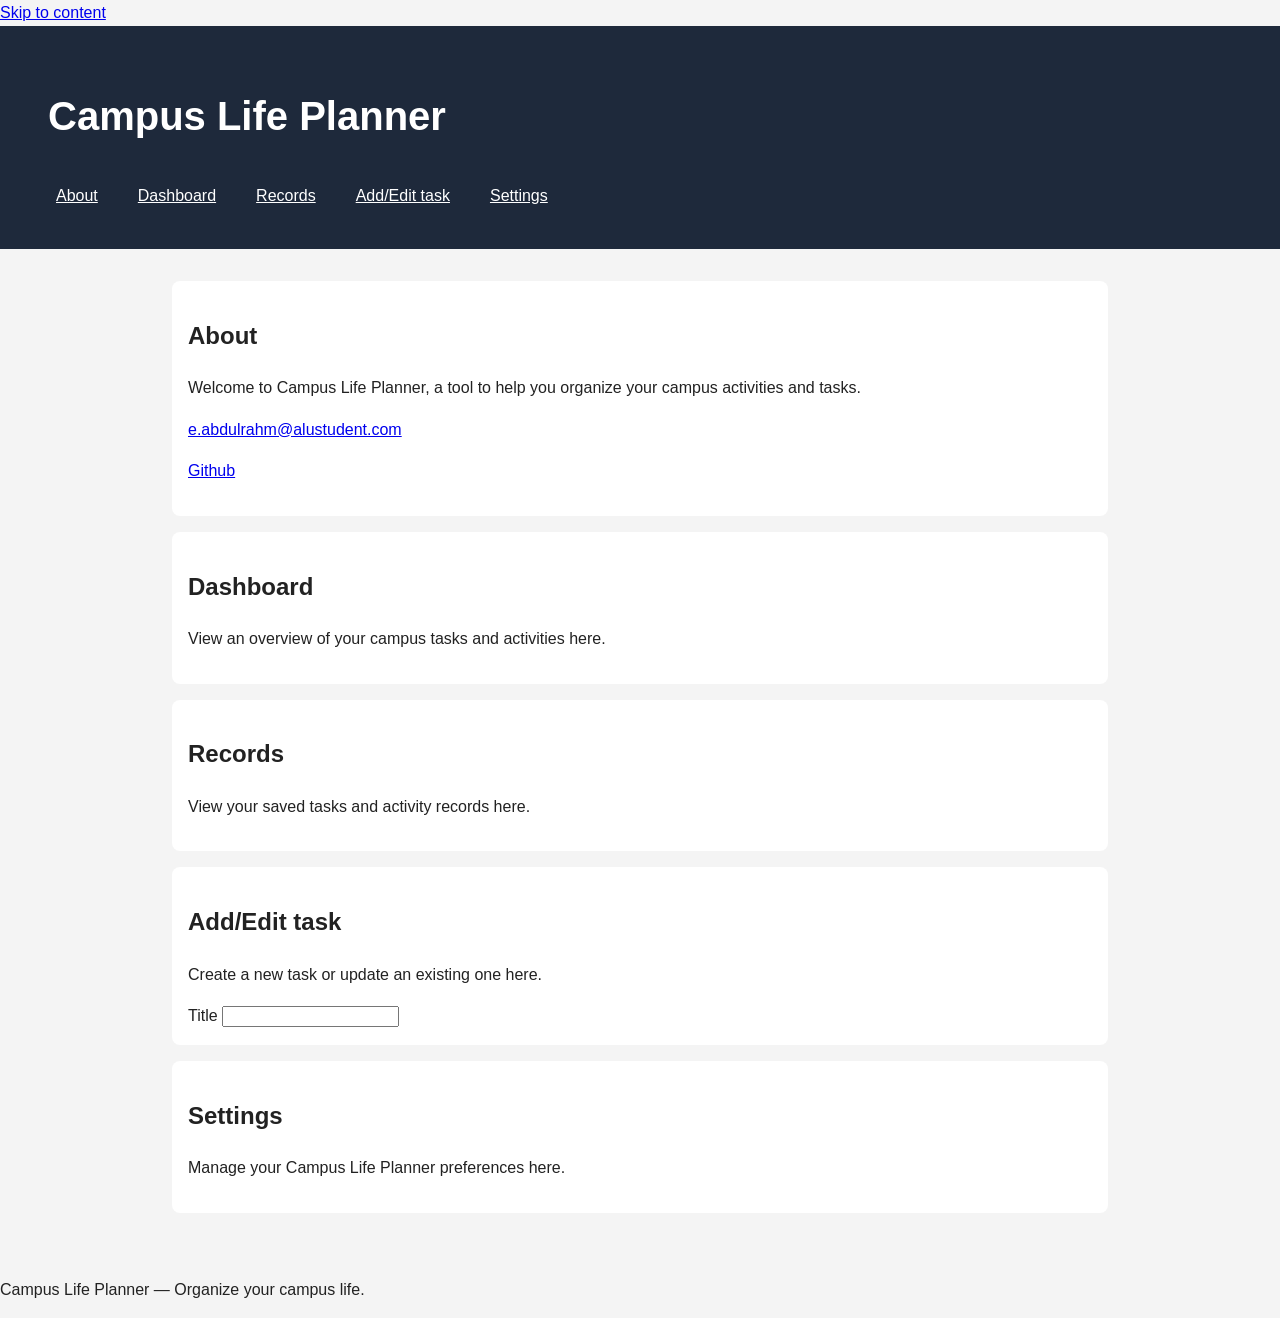
==== index.html @ baabfb96 "Add Title field to Add/Edit form" ====
<!DOCTYPE html>
<html lang="en">
<head>
    <meta charset="UTF-8">
    <meta name="viewport" content="width=device-width, initial-scale=1.0">
    <title>Campus Life Planner</title>
    <link rel="stylesheet" href="styles/main.css">
</head>
<body>
    <a href="#main">Skip to content</a>

    <header>
        <h1>Campus Life Planner</h1>

        <nav>
            <a href="#about">About</a>
            <a href="#dashboard">Dashboard</a>
            <a href="#records">Records</a>
            <a href="#add-edit">Add/Edit task</a>
            <a href="#settings">Settings</a>
        </nav>
    </header>

    <main id="main">
        <section id="about">
            <h2>About</h2>
            <p>Welcome to Campus Life Planner, a tool to help you organize your campus activities and tasks.</p>
            <P><a href="mailto:e.abdulrahm@alustudent.com">e.abdulrahm@alustudent.com</a> </p>
            <p><a href="https://github.com/Elham-cyber780">Github</a></p>
        </section>

        <section id="dashboard">
            <h2>Dashboard</h2>
            <p>View an overview of your campus tasks and activities here.</p>
        </section>

        <section id="records">
            <h2>Records</h2>
            <p>View your saved tasks and activity records here.</p>
        </section>

        
<section id="add-edit">
    <h2>Add/Edit task</h2>
    <p>Create a new task or update an existing one here.</p>

    <form>
        <label for="title">Title</label>
        <input type="text" id="title" name="title">
        <span id="title-error" aria-live="polite"></span>
    </form>
</section>



        <section id="settings">
            <h2>Settings</h2>
            <p>Manage your Campus Life Planner preferences here.</p>
        </section>
    </main>

    <footer>
        <p>Campus Life Planner — Organize your campus life.</p>
    </footer>
</body>
</html>
---- styles/main.css ----
/* Apply border-box sizing to every element */
* {
    box-sizing: border-box;
}

/* Basic page styling */
body {
    margin: 0;
    font-family: Arial, Helvetica, sans-serif;
    line-height: 1.6;
    background-color: #f4f4f4;
    color: #222222;
}

/* Style the header */
header {
    background-color: #1e293b;
    color: white;
    padding: 16px;
}

/* Style the navigation links */
nav a {
    color: #ffffff;
    padding: 8px;
}

/* Arrange navigation links in a wrapping row */
nav {
    display: flex;
    flex-wrap: wrap;
    gap: 8px;
}

/* Centre the main content */
main {
    max-width: 1000px;
    margin: 0 auto;
    padding: 16px;
}

/* Style each section as a card */
section {
    background-color: #ffffff;
    padding: 16px;
    margin-bottom: 16px;
    border-radius: 8px;
}

/* Make keyboard focus clearly visible */
a:focus-visible,
button:focus-visible,
input:focus-visible,
select:focus-visible,
textarea:focus-visible {
    outline: 3px solid #f59e0b;
    outline-offset: 3px;
}


@media (min-width: 768px) {
    header {
        padding: 24px 32px;
    }

    nav {
        gap: 16px;
    }

    main {
        padding: 24px;
    }
}

```css
/* Tablet: 768px and up */
@media (min-width: 768px) {
    header {
        padding: 24px 32px;
    }

    nav {
        gap: 16px;
    }

    main {
        padding: 24px;
    }
}

/* Desktop: 1024px and up */
@media (min-width: 1024px) {
    header {
        padding: 32px 48px;
    }

    nav {
        gap: 24px;
    }

    main {
        padding: 32px;
    }

    h1 {
        font-size: 2.5rem;
    }
}
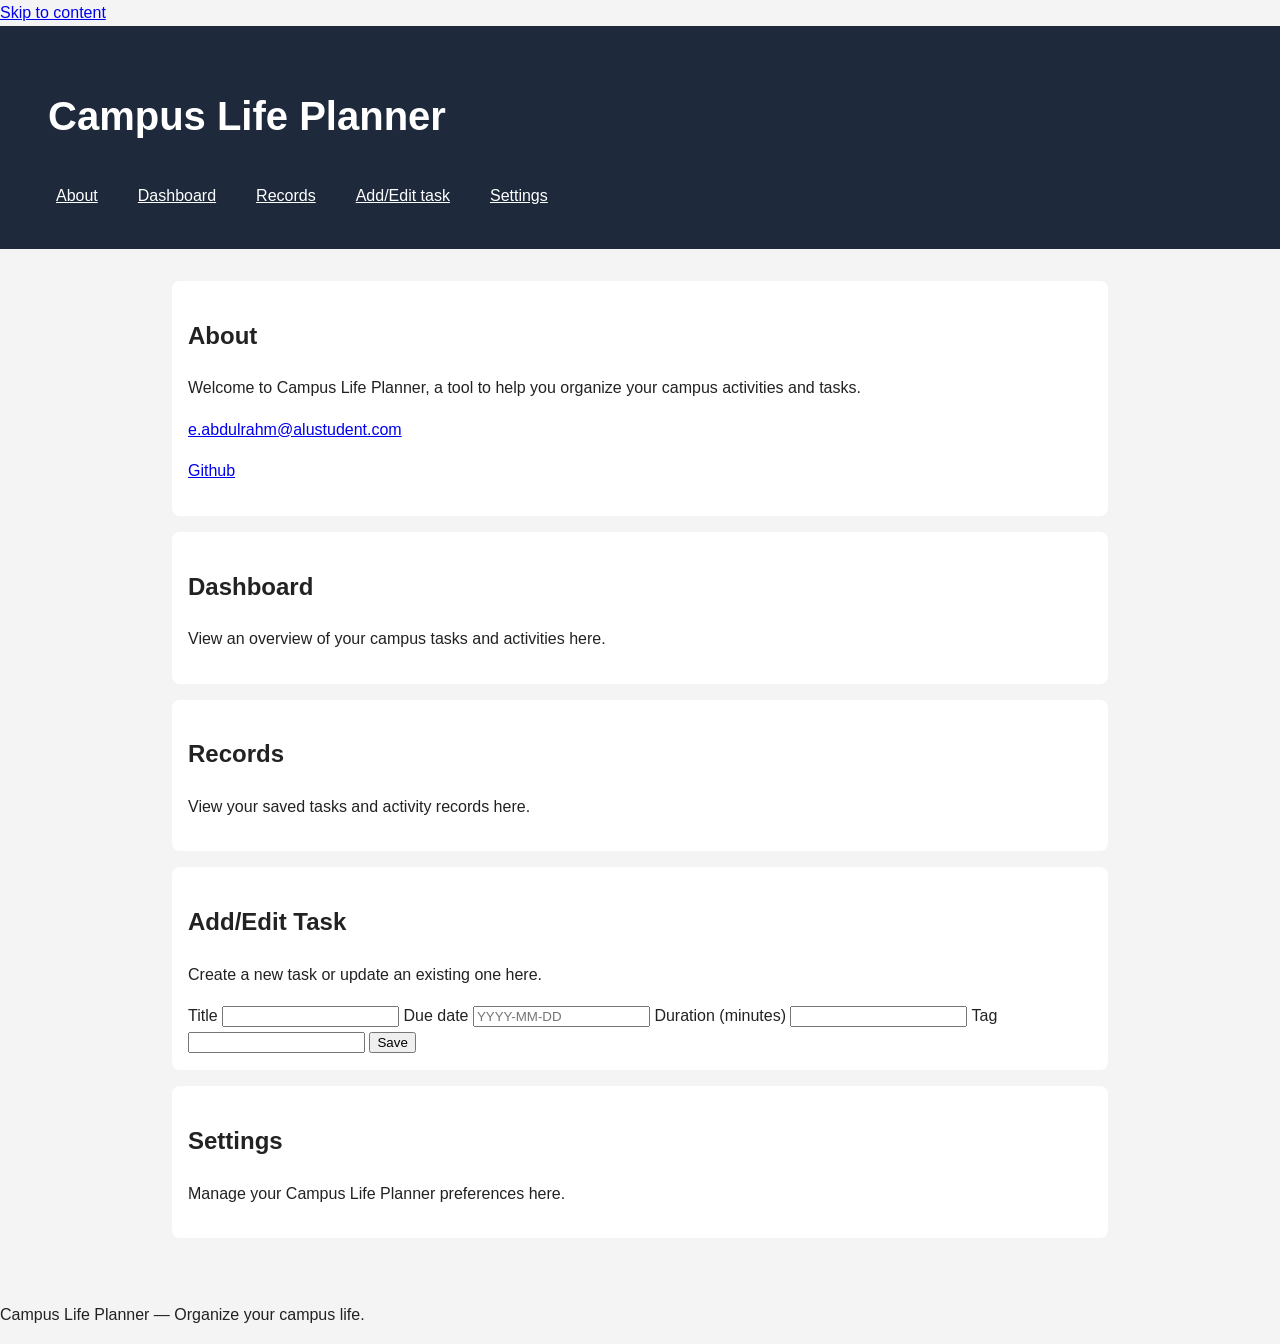
==== commit d7bd684d: "Add due date, duration, tag fields and save button" ====
--- a/index.html
+++ b/index.html
@@ -41,16 +41,33 @@
         </section>
 
         
+
 <section id="add-edit">
-    <h2>Add/Edit task</h2>
+    <h2>Add/Edit Task</h2>
     <p>Create a new task or update an existing one here.</p>
 
     <form>
         <label for="title">Title</label>
         <input type="text" id="title" name="title">
         <span id="title-error" aria-live="polite"></span>
+
+        <label for="dueDate">Due date</label>
+        <input type="text" id="dueDate" name="dueDate" placeholder="YYYY-MM-DD">
+        <span id="dueDate-error" aria-live="polite"></span>
+
+        <label for="duration">Duration (minutes)</label>
+        <input type="text" id="duration" name="duration">
+        <span id="duration-error" aria-live="polite"></span>
+
+        <label for="tag">Tag</label>
+        <input type="text" id="tag" name="tag">
+        <span id="tag-error" aria-live="polite"></span>
+
+        <button type="submit">Save</button>
     </form>
 </section>
+
+
 
 
 
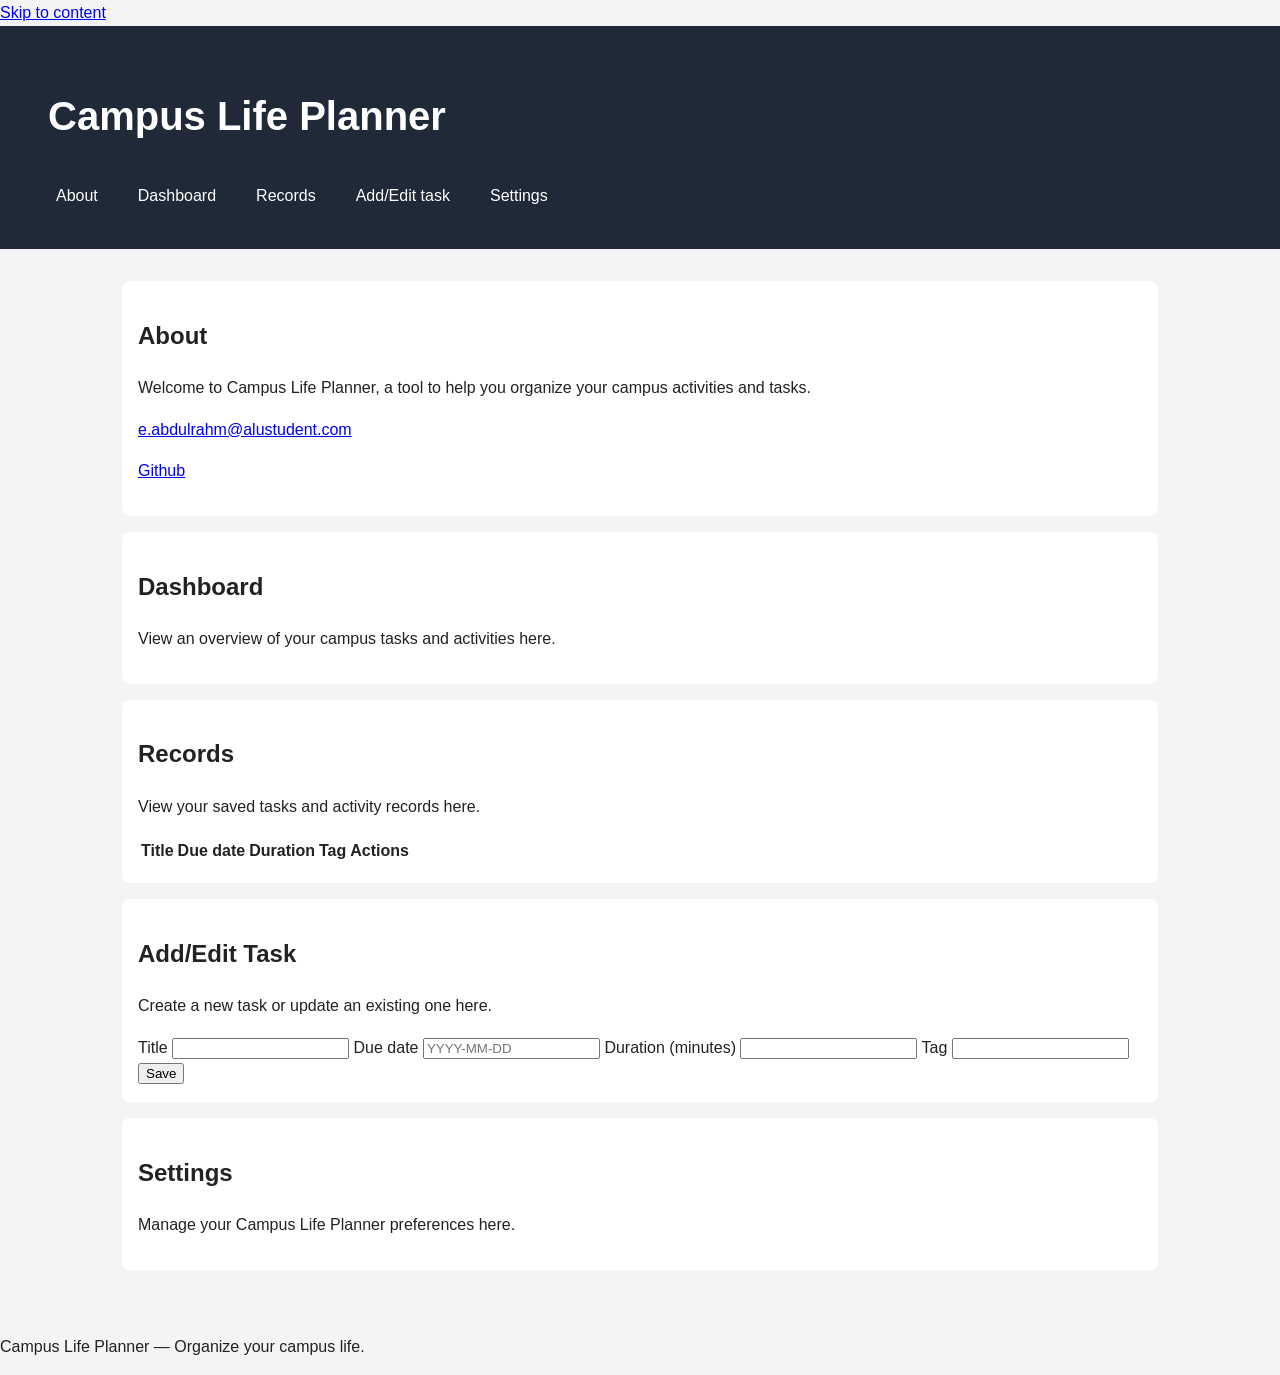
==== commit 72749625: "Add records table structure" ====
--- a/index.html
+++ b/index.html
@@ -38,6 +38,20 @@
         <section id="records">
             <h2>Records</h2>
             <p>View your saved tasks and activity records here.</p>
+            
+<table>
+    <thead>
+        <tr>
+            <th scope="col">Title</th>
+            <th scope="col">Due date</th>
+            <th scope="col">Duration</th>
+            <th scope="col">Tag</th>
+            <th scope="col">Actions</th>
+        </tr>
+    </thead>
+    <tbody id="records-body">
+    </tbody>
+</table>
         </section>
 
         
@@ -80,6 +94,7 @@
     <footer>
         <p>Campus Life Planner — Organize your campus life.</p>
     </footer>
+    <script type="module" src="scripts/main.js"></script>
 </body>
 </html>
 
--- a/styles/main.css
+++ b/styles/main.css
@@ -1,10 +1,10 @@
 
-/* Apply border-box sizing to every element */
+/* Apply border-box sizing to all elements */
 * {
     box-sizing: border-box;
 }
 
-/* Basic page styling */
+/* Base page styles */
 body {
     margin: 0;
     font-family: Arial, Helvetica, sans-serif;
@@ -13,67 +13,52 @@
     color: #222222;
 }
 
-/* Style the header */
+/* Header styles */
 header {
-    background-color: #1e293b;
+    background-color: #1f2937;
     color: white;
     padding: 16px;
 }
 
-/* Style the navigation links */
+/* Navigation links */
 nav a {
-    color: #ffffff;
+    color: white;
+    text-decoration: none;
     padding: 8px;
 }
 
-/* Arrange navigation links in a wrapping row */
+/* Navigation layout */
 nav {
     display: flex;
     flex-wrap: wrap;
     gap: 8px;
 }
 
-/* Centre the main content */
+/* Main content */
 main {
-    max-width: 1000px;
+    max-width: 1100px;
     margin: 0 auto;
     padding: 16px;
 }
 
-/* Style each section as a card */
+/* Content sections */
 section {
-    background-color: #ffffff;
+    background-color: white;
+    border-radius: 8px;
     padding: 16px;
     margin-bottom: 16px;
-    border-radius: 8px;
 }
 
-/* Make keyboard focus clearly visible */
-a:focus-visible,
-button:focus-visible,
-input:focus-visible,
-select:focus-visible,
-textarea:focus-visible {
-    outline: 3px solid #f59e0b;
-    outline-offset: 3px;
+/* Visible keyboard focus */
+a:focus,
+button:focus,
+input:focus,
+select:focus,
+textarea:focus {
+    outline: 2px solid #3b82f6;
+    outline-offset: 2px;
 }
 
-
-@media (min-width: 768px) {
-    header {
-        padding: 24px 32px;
-    }
-
-    nav {
-        gap: 16px;
-    }
-
-    main {
-        padding: 24px;
-    }
-}
-
-```css
 /* Tablet: 768px and up */
 @media (min-width: 768px) {
     header {
@@ -106,8 +91,4 @@
     h1 {
         font-size: 2.5rem;
     }
-}
-
-
-
-
+}
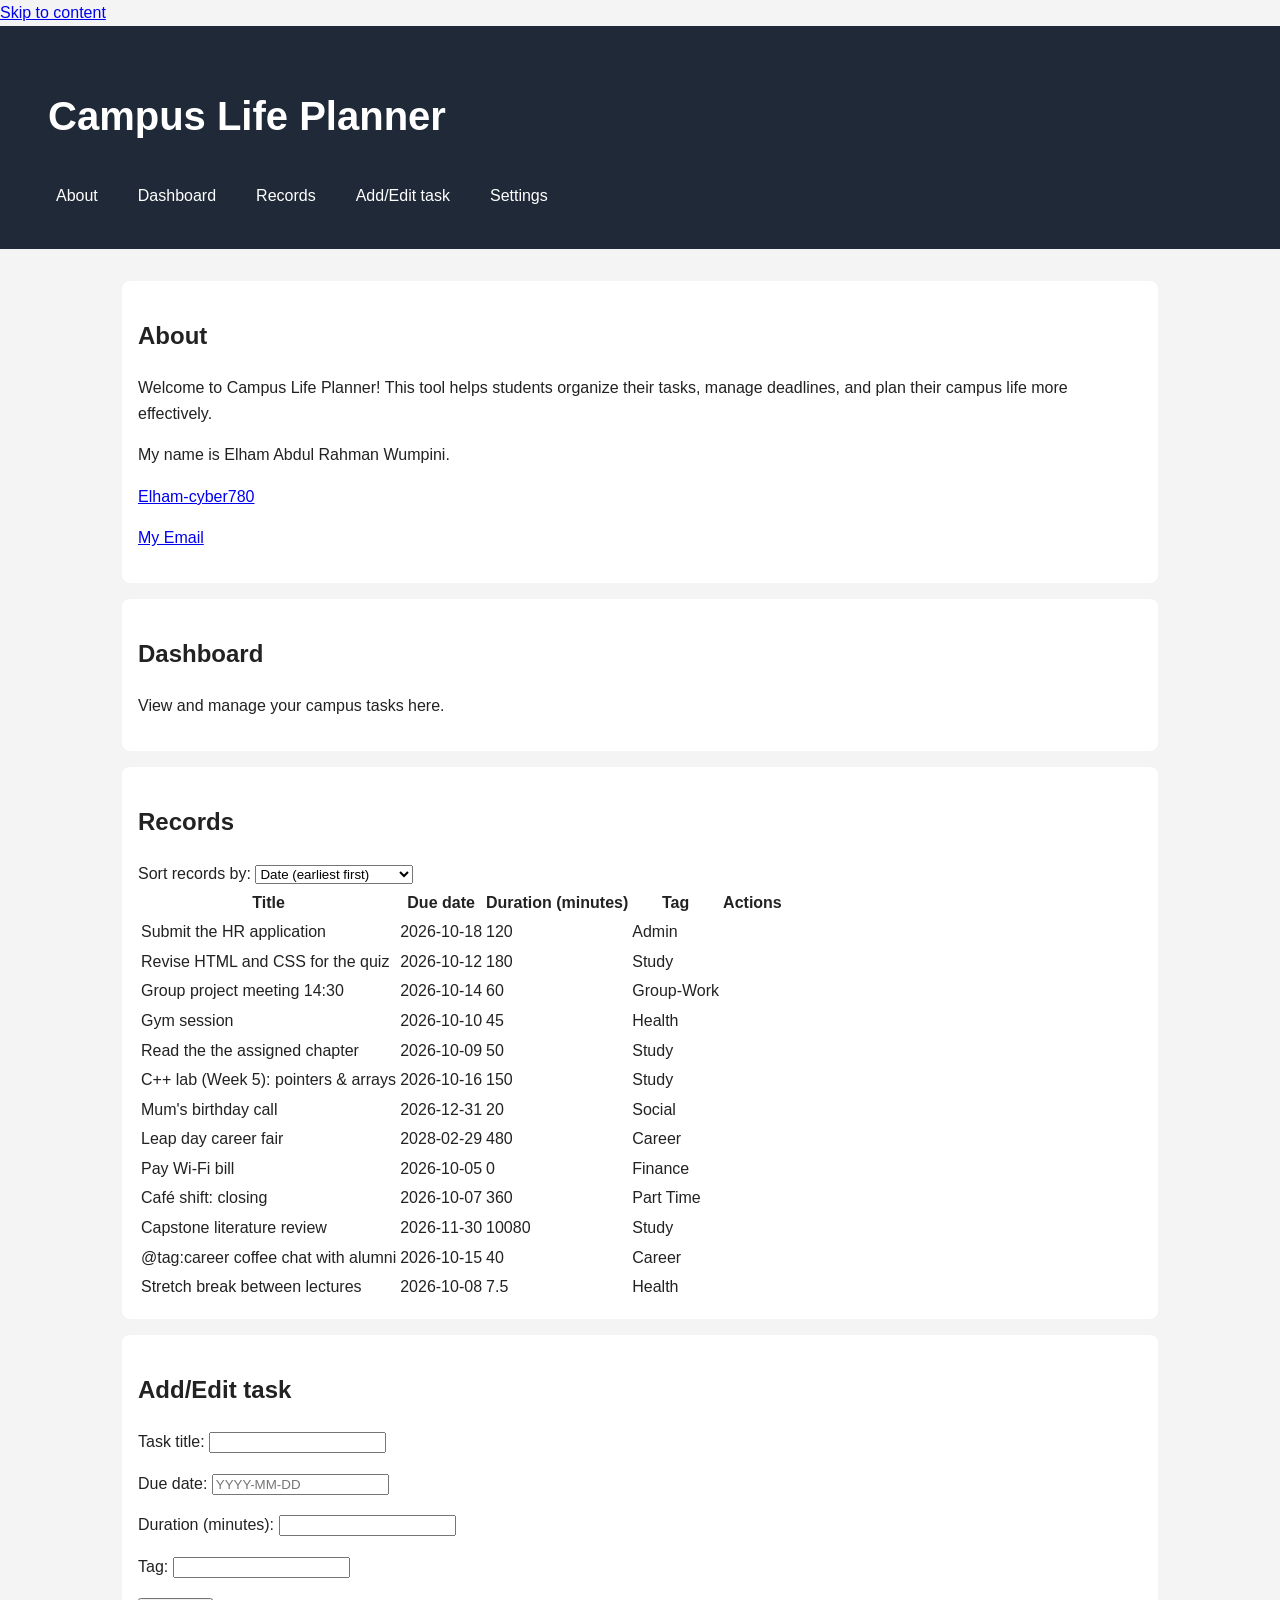
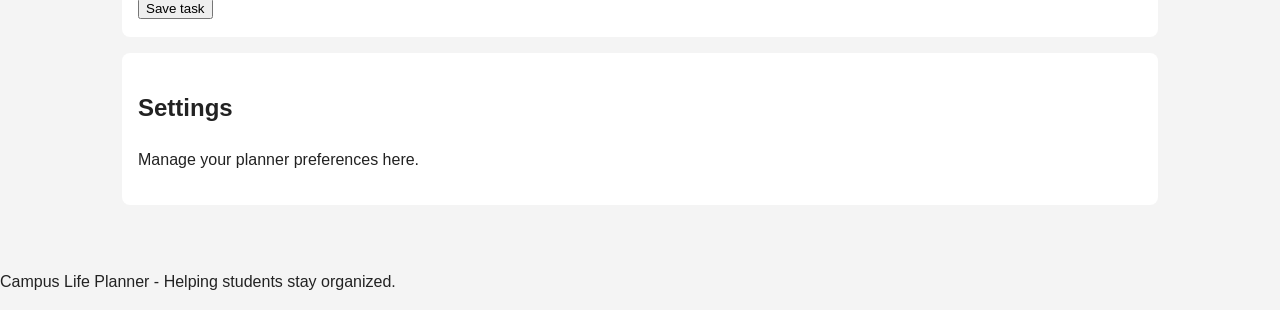
==== commit 35ef0059: "Restore form text inputs and accessibility attributes" ====
--- a/index.html
+++ b/index.html
@@ -8,6 +8,7 @@
     <link rel="stylesheet" href="styles/main.css">
 </head>
 <body>
+
     <a href="#main">Skip to content</a>
 
     <header>
@@ -23,78 +24,133 @@
     </header>
 
     <main id="main">
+
         <section id="about">
             <h2>About</h2>
-            <p>Welcome to Campus Life Planner, a tool to help you organize your campus activities and tasks.</p>
-            <P><a href="mailto:e.abdulrahm@alustudent.com">e.abdulrahm@alustudent.com</a> </p>
-            <p><a href="https://github.com/Elham-cyber780">Github</a></p>
+
+            <p>
+                Welcome to Campus Life Planner! This tool helps students
+                organize their tasks, manage deadlines, and plan their
+                campus life more effectively.
+            </p>
+
+            <p>
+                My name is Elham Abdul Rahman Wumpini.
+            </p>
+
+            <p>
+                <a href="https://github.com/Elham-cyber780"
+                   target="_blank"
+                   rel="noopener noreferrer">Elham-cyber780</a>
+            </p>
+
+            <p>
+                <a href="mailto:e.abdulrahm@alustudent.com">My Email</a>
+            </p>
         </section>
 
         <section id="dashboard">
             <h2>Dashboard</h2>
-            <p>View an overview of your campus tasks and activities here.</p>
+
+            <p>View and manage your campus tasks here.</p>
         </section>
 
         <section id="records">
             <h2>Records</h2>
-            <p>View your saved tasks and activity records here.</p>
-            
-<table>
-    <thead>
-        <tr>
-            <th scope="col">Title</th>
-            <th scope="col">Due date</th>
-            <th scope="col">Duration</th>
-            <th scope="col">Tag</th>
-            <th scope="col">Actions</th>
-        </tr>
-    </thead>
-    <tbody id="records-body">
-    </tbody>
-</table>
+
+            <label for="sort-select">Sort records by:</label>
+
+            <select id="sort-select">
+                <option value="date-asc">Date (earliest first)</option>
+                <option value="date-desc">Date (latest first)</option>
+                <option value="title-asc">Title (A to Z)</option>
+                <option value="title-desc">Title (Z to A)</option>
+                <option value="duration-asc">Duration (shortest first)</option>
+                <option value="duration-desc">Duration (longest first)</option>
+            </select>
+
+            <table>
+                <thead>
+                    <tr>
+                        <th scope="col">Title</th>
+                        <th scope="col">Due date</th>
+                        <th scope="col">Duration (minutes)</th>
+                        <th scope="col">Tag</th>
+                        <th scope="col">Actions</th>
+                    </tr>
+                </thead>
+
+                <tbody id="records-body">
+                </tbody>
+            </table>
         </section>
 
-        
+        <section id="add-edit">
+            <h2>Add/Edit task</h2>
 
-<section id="add-edit">
-    <h2>Add/Edit Task</h2>
-    <p>Create a new task or update an existing one here.</p>
+            <form novalidate>
+                <p>
+                    <label for="title">Task title:</label>
+                    <input
+                        type="text"
+                        id="title"
+                        name="title"
+                        required
+                    >
+                    <span id="title-error" aria-live="polite"></span>
+                </p>
 
-    <form>
-        <label for="title">Title</label>
-        <input type="text" id="title" name="title">
-        <span id="title-error" aria-live="polite"></span>
+                <p>
+                    <label for="dueDate">Due date:</label>
+                    <input
+                        type="text"
+                        id="dueDate"
+                        name="dueDate"
+                        placeholder="YYYY-MM-DD"
+                        required
+                    >
+                    <span id="dueDate-error" aria-live="polite"></span>
+                </p>
 
-        <label for="dueDate">Due date</label>
-        <input type="text" id="dueDate" name="dueDate" placeholder="YYYY-MM-DD">
-        <span id="dueDate-error" aria-live="polite"></span>
+                <p>
+                    <label for="duration">Duration (minutes):</label>
+                    <input
+                        type="text"
+                        id="duration"
+                        name="duration"
+                        required
+                    >
+                    <span id="duration-error" aria-live="polite"></span>
+                </p>
 
-        <label for="duration">Duration (minutes)</label>
-        <input type="text" id="duration" name="duration">
-        <span id="duration-error" aria-live="polite"></span>
+                <p>
+                    <label for="tag">Tag:</label>
+                    <input
+                        type="text"
+                        id="tag"
+                        name="tag"
+                        required
+                    >
+                    <span id="tag-error" aria-live="polite"></span>
+                </p>
 
-        <label for="tag">Tag</label>
-        <input type="text" id="tag" name="tag">
-        <span id="tag-error" aria-live="polite"></span>
-
-        <button type="submit">Save</button>
-    </form>
-</section>
-
-
-
-
+                <button type="submit">Save task</button>
+            </form>
+        </section>
 
         <section id="settings">
             <h2>Settings</h2>
-            <p>Manage your Campus Life Planner preferences here.</p>
+
+            <p>Manage your planner preferences here.</p>
         </section>
+
     </main>
 
     <footer>
-        <p>Campus Life Planner — Organize your campus life.</p>
+        <p>Campus Life Planner - Helping students stay organized.</p>
     </footer>
+
     <script type="module" src="scripts/main.js"></script>
+
 </body>
-</html>
-
+</html>
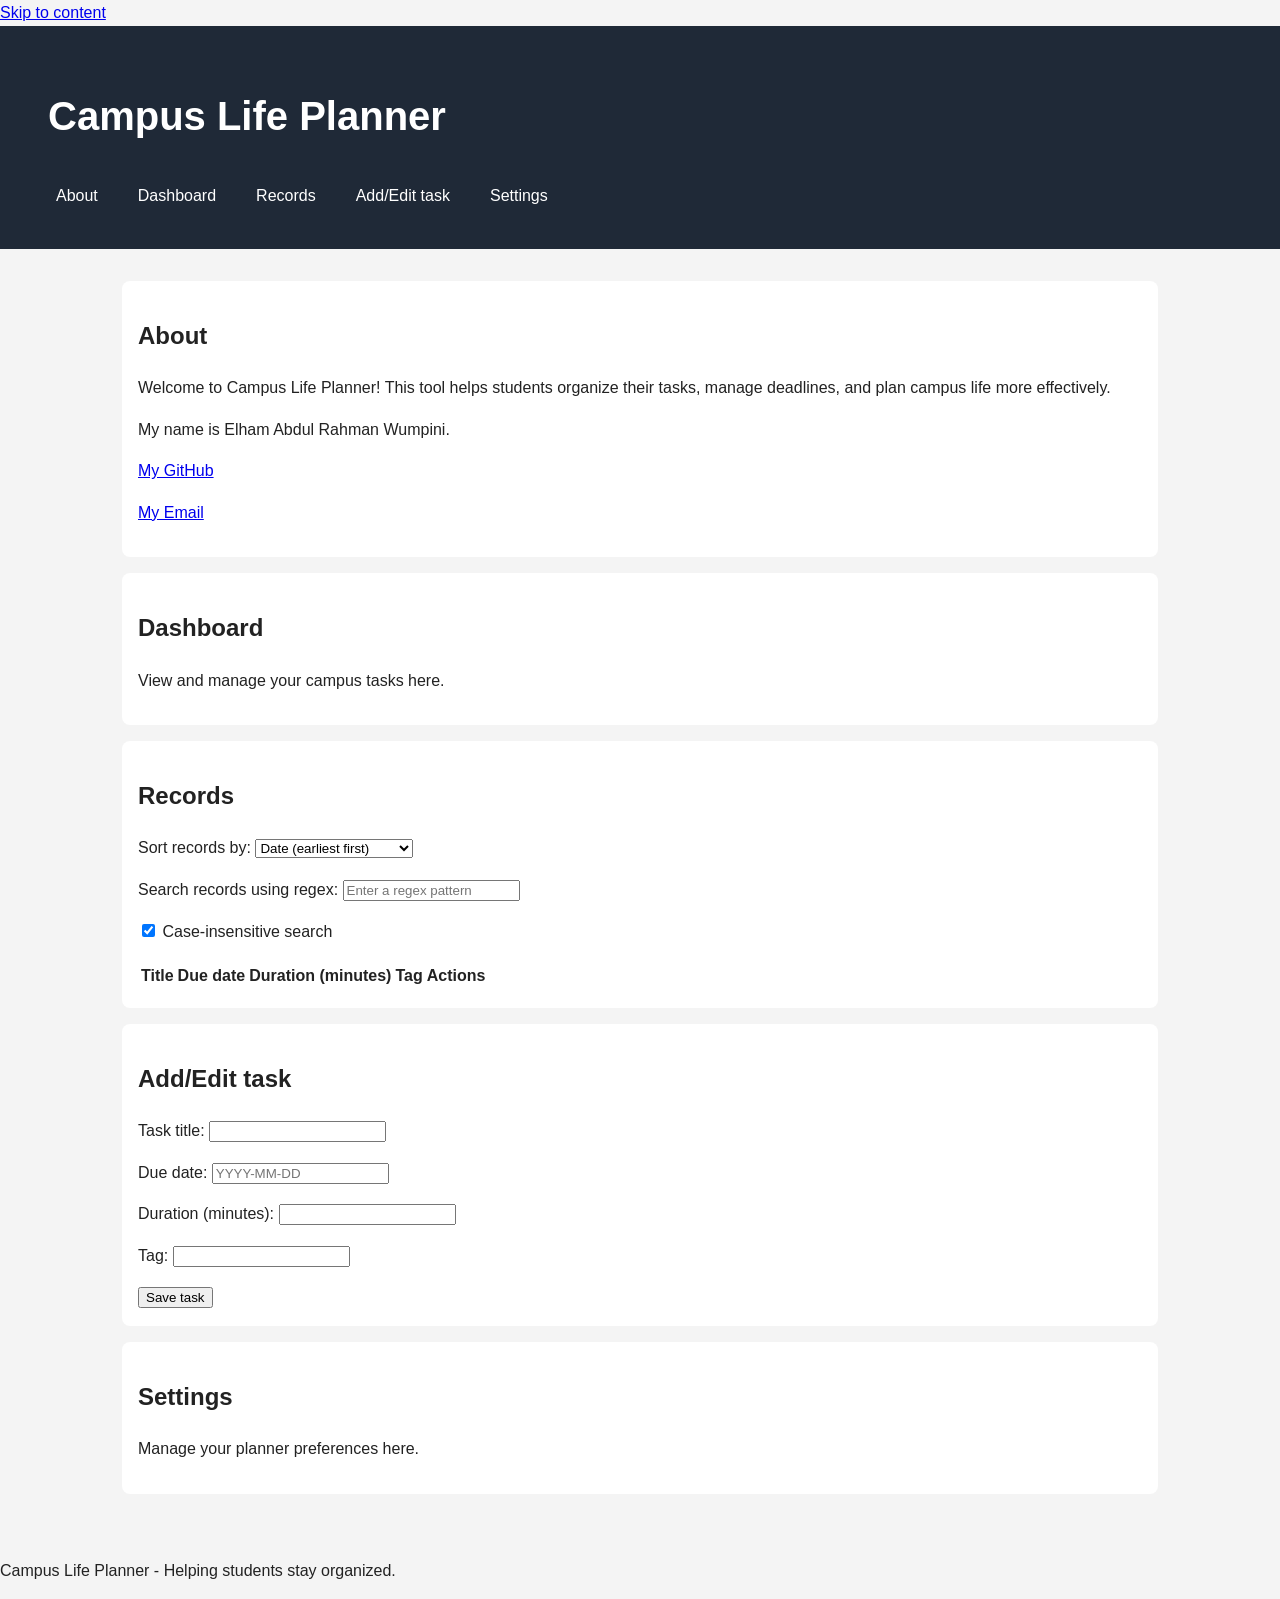
==== commit 6cf93c47: "Combine sort and search with specific validation messages" ====
--- a/index.html
+++ b/index.html
@@ -13,7 +13,6 @@
 
     <header>
         <h1>Campus Life Planner</h1>
-
         <nav>
             <a href="#about">About</a>
             <a href="#dashboard">Dashboard</a>
@@ -24,26 +23,19 @@
     </header>
 
     <main id="main">
-
         <section id="about">
             <h2>About</h2>
-
             <p>
                 Welcome to Campus Life Planner! This tool helps students
-                organize their tasks, manage deadlines, and plan their
-                campus life more effectively.
+                organize their tasks, manage deadlines, and plan campus
+                life more effectively.
             </p>
-
-            <p>
-                My name is Elham Abdul Rahman Wumpini.
-            </p>
-
+            <p>My name is Elham Abdul Rahman Wumpini.</p>
             <p>
                 <a href="https://github.com/Elham-cyber780"
                    target="_blank"
-                   rel="noopener noreferrer">Elham-cyber780</a>
+                   rel="noopener noreferrer">My GitHub</a>
             </p>
-
             <p>
                 <a href="mailto:e.abdulrahm@alustudent.com">My Email</a>
             </p>
@@ -51,23 +43,39 @@
 
         <section id="dashboard">
             <h2>Dashboard</h2>
-
             <p>View and manage your campus tasks here.</p>
         </section>
 
         <section id="records">
             <h2>Records</h2>
 
-            <label for="sort-select">Sort records by:</label>
+            <p>
+                <label for="sort-select">Sort records by:</label>
+                <select id="sort-select">
+                    <option value="date-asc">Date (earliest first)</option>
+                    <option value="date-desc">Date (latest first)</option>
+                    <option value="title-asc">Title (A to Z)</option>
+                    <option value="title-desc">Title (Z to A)</option>
+                    <option value="duration-asc">Duration (shortest first)</option>
+                    <option value="duration-desc">Duration (longest first)</option>
+                </select>
+            </p>
 
-            <select id="sort-select">
-                <option value="date-asc">Date (earliest first)</option>
-                <option value="date-desc">Date (latest first)</option>
-                <option value="title-asc">Title (A to Z)</option>
-                <option value="title-desc">Title (Z to A)</option>
-                <option value="duration-asc">Duration (shortest first)</option>
-                <option value="duration-desc">Duration (longest first)</option>
-            </select>
+            <p>
+                <label for="search-input">Search records using regex:</label>
+                <input
+                    type="text"
+                    id="search-input"
+                    placeholder="Enter a regex pattern"
+                >
+            </p>
+
+            <p>
+                <input type="checkbox" id="case-toggle" checked>
+                <label for="case-toggle">Case-insensitive search</label>
+            </p>
+
+            <p id="search-status" role="status" aria-live="polite"></p>
 
             <table>
                 <thead>
@@ -79,24 +87,17 @@
                         <th scope="col">Actions</th>
                     </tr>
                 </thead>
-
-                <tbody id="records-body">
-                </tbody>
+                <tbody id="records-body"></tbody>
             </table>
         </section>
 
         <section id="add-edit">
             <h2>Add/Edit task</h2>
 
-            <form novalidate>
+            <form id="task-form" novalidate>
                 <p>
                     <label for="title">Task title:</label>
-                    <input
-                        type="text"
-                        id="title"
-                        name="title"
-                        required
-                    >
+                    <input type="text" id="title" name="title" required>
                     <span id="title-error" aria-live="polite"></span>
                 </p>
 
@@ -114,23 +115,13 @@
 
                 <p>
                     <label for="duration">Duration (minutes):</label>
-                    <input
-                        type="text"
-                        id="duration"
-                        name="duration"
-                        required
-                    >
+                    <input type="text" id="duration" name="duration" required>
                     <span id="duration-error" aria-live="polite"></span>
                 </p>
 
                 <p>
                     <label for="tag">Tag:</label>
-                    <input
-                        type="text"
-                        id="tag"
-                        name="tag"
-                        required
-                    >
+                    <input type="text" id="tag" name="tag" required>
                     <span id="tag-error" aria-live="polite"></span>
                 </p>
 
@@ -140,10 +131,8 @@
 
         <section id="settings">
             <h2>Settings</h2>
-
             <p>Manage your planner preferences here.</p>
         </section>
-
     </main>
 
     <footer>
@@ -151,6 +140,5 @@
     </footer>
 
     <script type="module" src="scripts/main.js"></script>
-
 </body>
 </html>
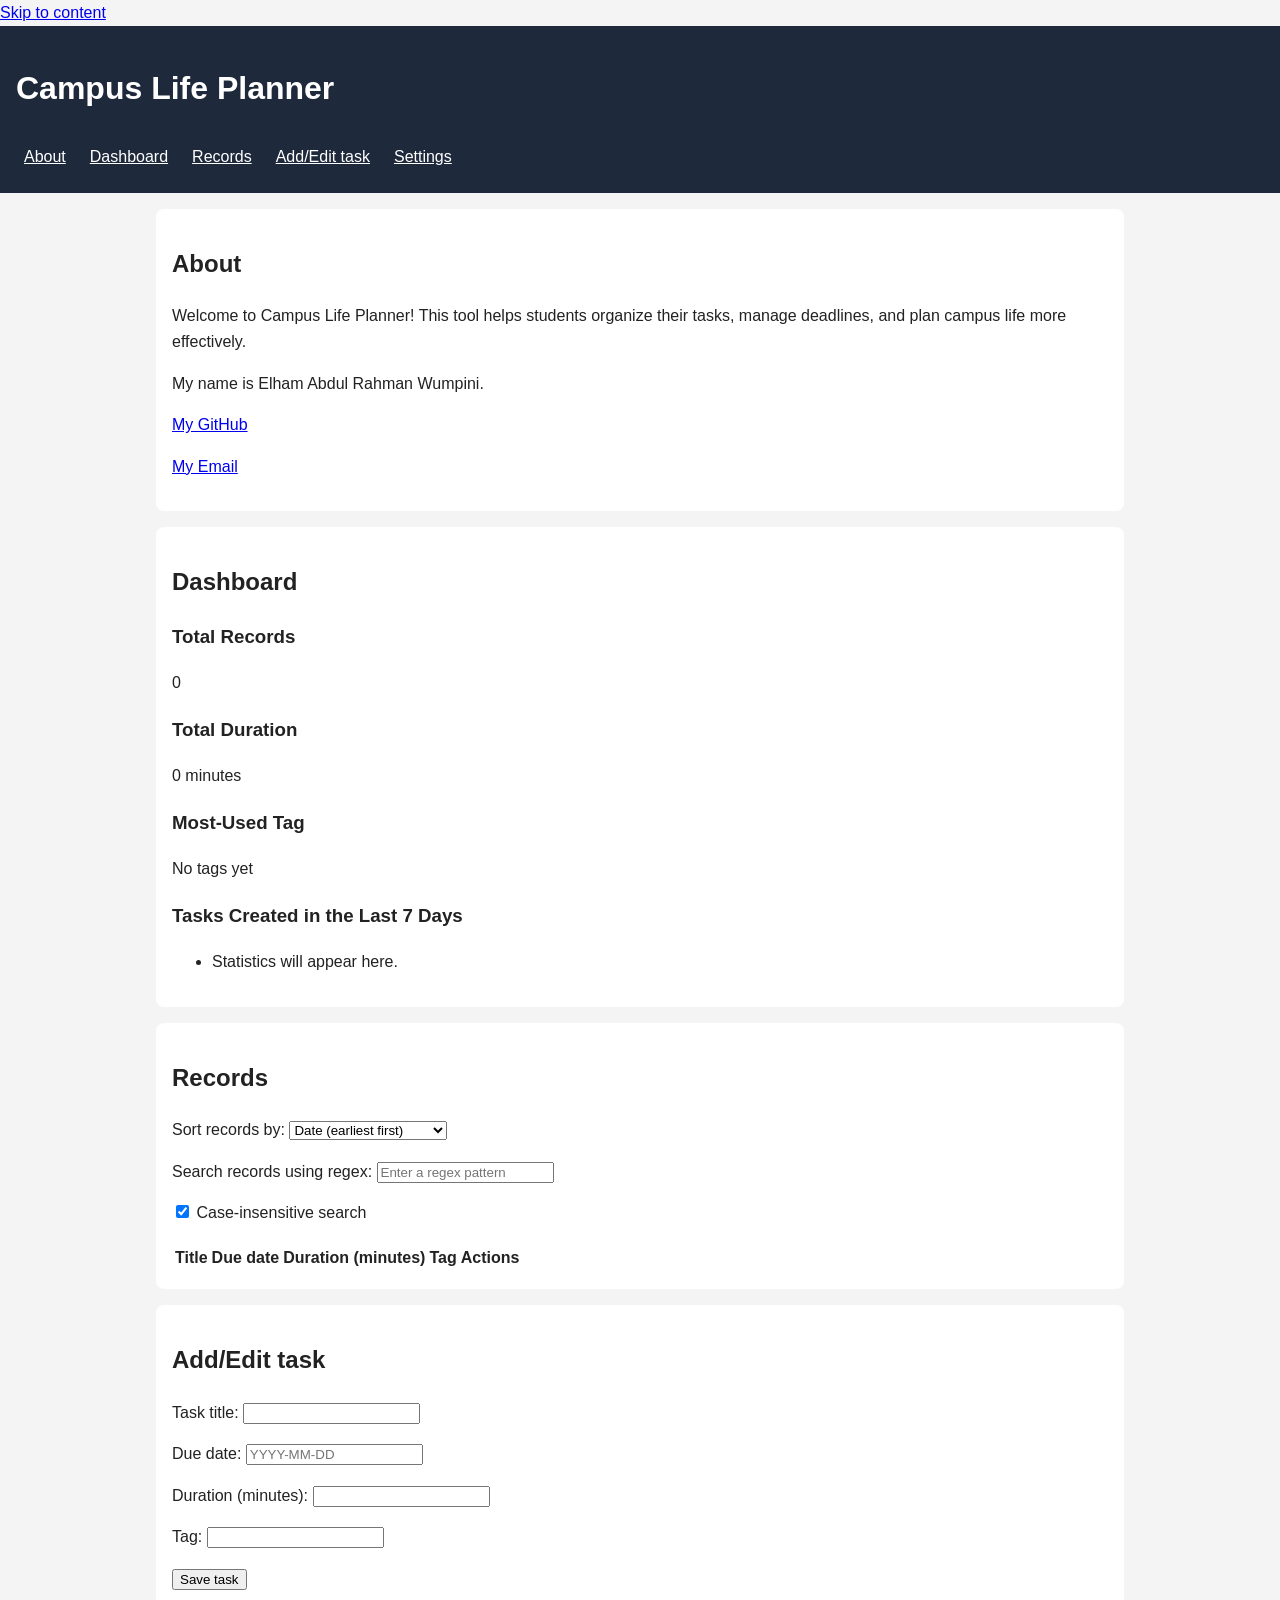
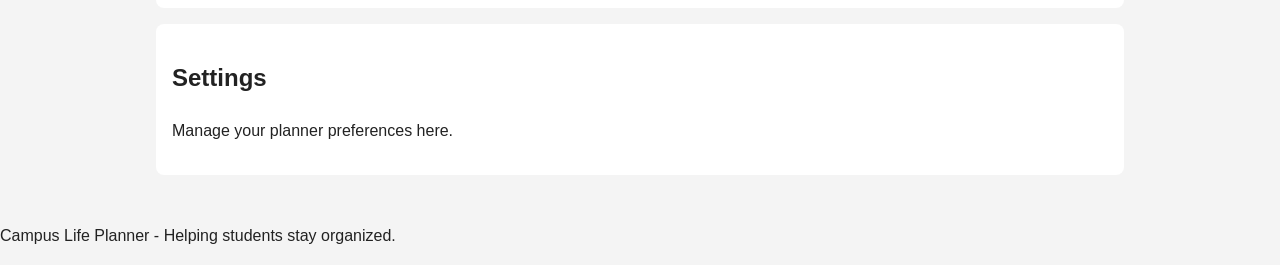
==== commit db970729: "Update planner structure and JavaScript modules" ====
--- a/index.html
+++ b/index.html
@@ -41,10 +41,32 @@
             </p>
         </section>
 
-        <section id="dashboard">
-            <h2>Dashboard</h2>
-            <p>View and manage your campus tasks here.</p>
-        </section>
+    
+<section id="dashboard">
+    <h2>Dashboard</h2>
+
+    <article>
+        <h3>Total Records</h3>
+        <p id="total-records">0</p>
+    </article>
+
+    <article>
+        <h3>Total Duration</h3>
+        <p id="total-duration">0 minutes</p>
+    </article>
+
+    <article>
+        <h3>Most-Used Tag</h3>
+        <p id="top-tag">No tags yet</p>
+    </article>
+
+    <article>
+        <h3>Tasks Created in the Last 7 Days</h3>
+        <ul id="weekly-trend">
+            <li>Statistics will appear here.</li>
+        </ul>
+    </article>
+</section>
 
         <section id="records">
             <h2>Records</h2>
--- a/styles/main.css
+++ b/styles/main.css
@@ -1,10 +1,10 @@
 
-/* Apply border-box sizing to all elements */
+/* Apply border-box sizing to every element */
 * {
     box-sizing: border-box;
 }
 
-/* Base page styles */
+/* Basic page styling */
 body {
     margin: 0;
     font-family: Arial, Helvetica, sans-serif;
@@ -13,82 +13,48 @@
     color: #222222;
 }
 
-/* Header styles */
+/* Style the header */
 header {
-    background-color: #1f2937;
+    background-color: #1e293b;
     color: white;
     padding: 16px;
 }
 
-/* Navigation links */
+/* Style the navigation links */
 nav a {
-    color: white;
-    text-decoration: none;
+    color: #ffffff;
     padding: 8px;
 }
 
-/* Navigation layout */
+/* Arrange navigation links in a wrapping row */
 nav {
     display: flex;
     flex-wrap: wrap;
     gap: 8px;
 }
 
-/* Main content */
+/* Centre the main content */
 main {
-    max-width: 1100px;
+    max-width: 1000px;
     margin: 0 auto;
     padding: 16px;
 }
 
-/* Content sections */
+/* Style each section as a card */
 section {
-    background-color: white;
-    border-radius: 8px;
+    background-color: #ffffff;
     padding: 16px;
     margin-bottom: 16px;
+    border-radius: 8px;
 }
 
-/* Visible keyboard focus */
-a:focus,
-button:focus,
-input:focus,
-select:focus,
-textarea:focus {
-    outline: 2px solid #3b82f6;
-    outline-offset: 2px;
+/* Make keyboard focus clearly visible */
+a:focus-visible,
+button:focus-visible,
+input:focus-visible,
+select:focus-visible,
+textarea:focus-visible {
+    outline: 3px solid #f59e0b;
+    outline-offset: 3px;
 }
 
-/* Tablet: 768px and up */
-@media (min-width: 768px) {
-    header {
-        padding: 24px 32px;
-    }
-
-    nav {
-        gap: 16px;
-    }
-
-    main {
-        padding: 24px;
-    }
-}
-
-/* Desktop: 1024px and up */
-@media (min-width: 1024px) {
-    header {
-        padding: 32px 48px;
-    }
-
-    nav {
-        gap: 24px;
-    }
-
-    main {
-        padding: 32px;
-    }
-
-    h1 {
-        font-size: 2.5rem;
-    }
-}
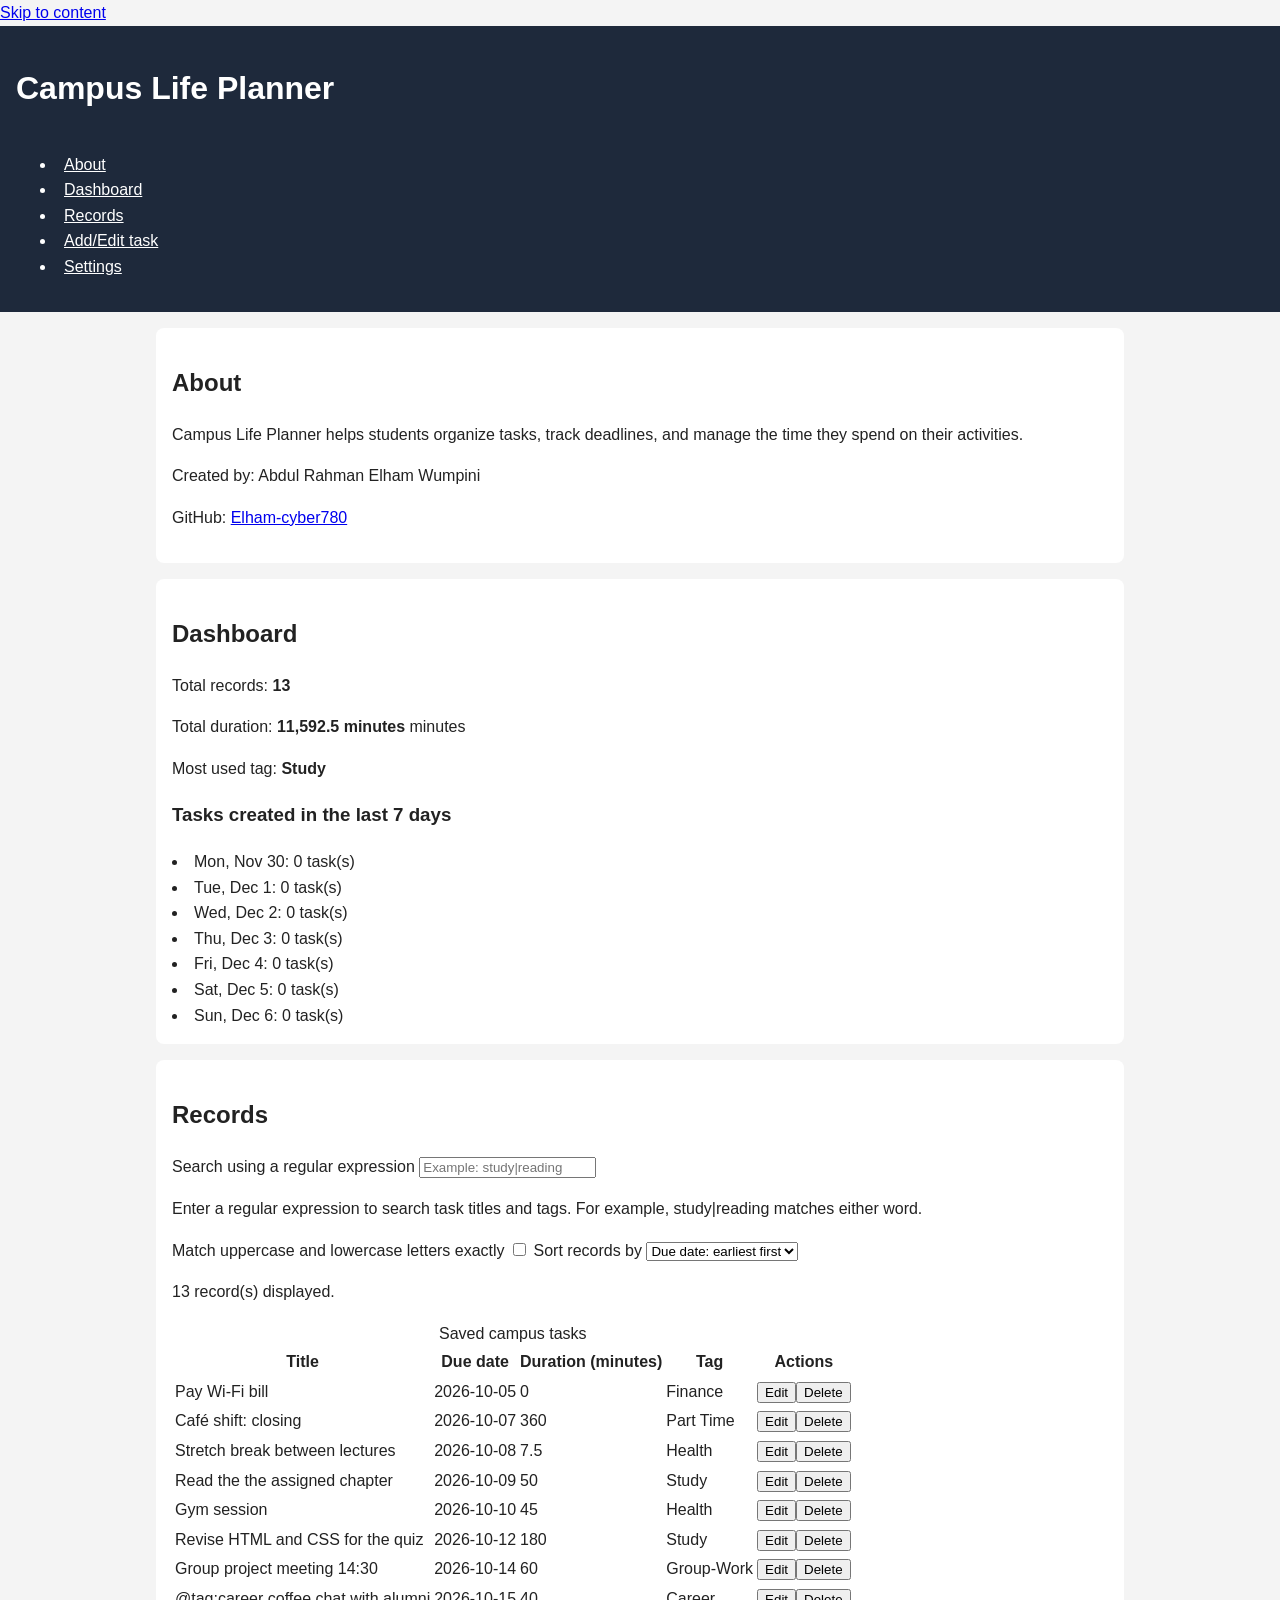
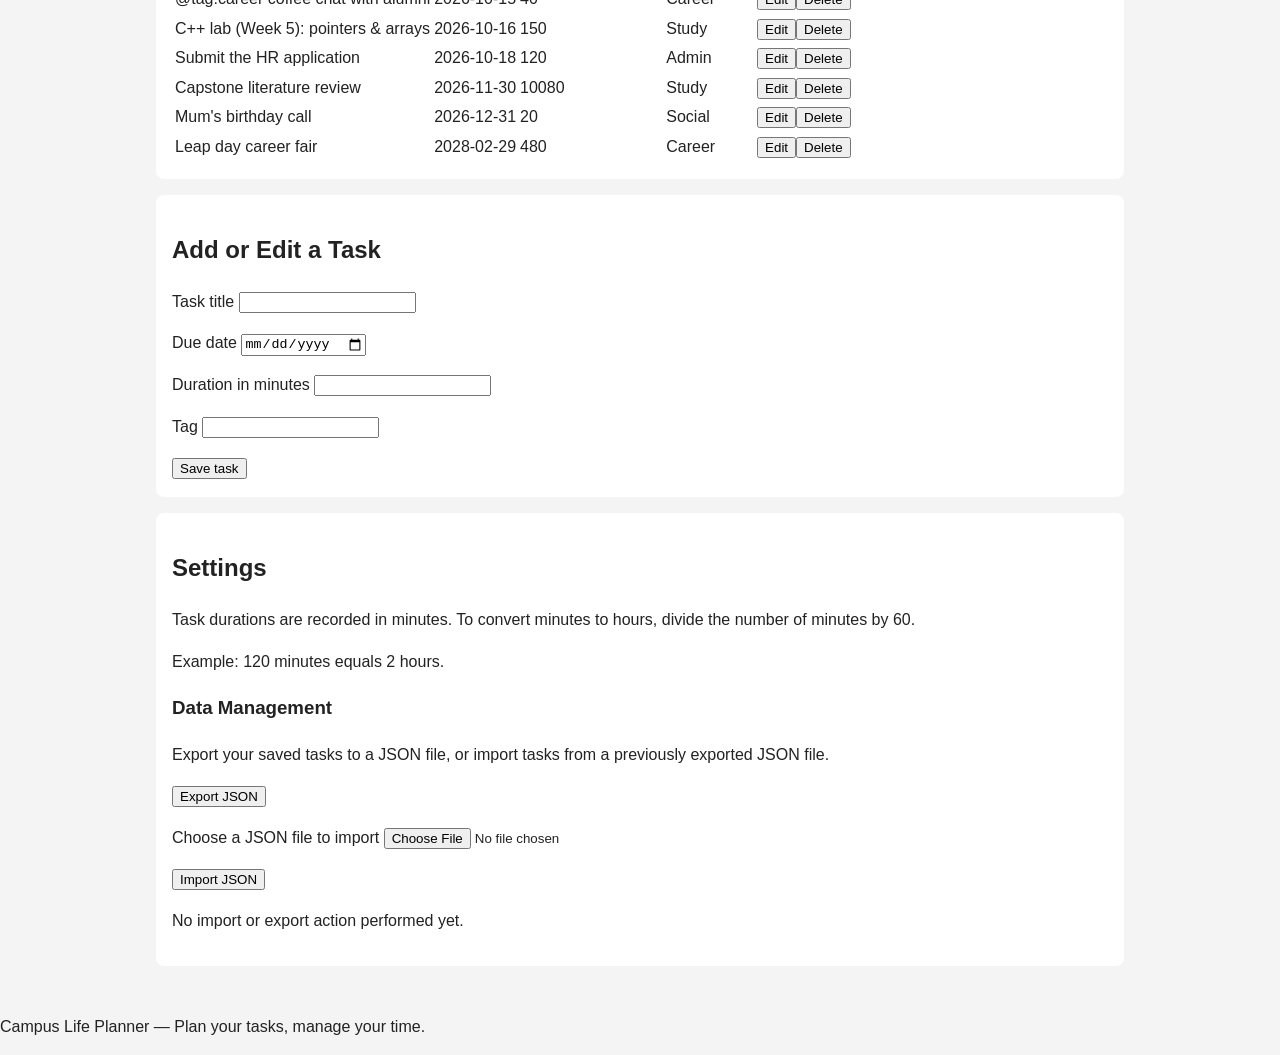
==== commit 76c1937b: "Initial commit" ====
--- a/index.html
+++ b/index.html
@@ -8,98 +8,104 @@
     <link rel="stylesheet" href="styles/main.css">
 </head>
 <body>
-
     <a href="#main">Skip to content</a>
 
     <header>
         <h1>Campus Life Planner</h1>
-        <nav>
-            <a href="#about">About</a>
-            <a href="#dashboard">Dashboard</a>
-            <a href="#records">Records</a>
-            <a href="#add-edit">Add/Edit task</a>
-            <a href="#settings">Settings</a>
+
+        <nav aria-label="Main navigation">
+            <ul>
+                <li><a href="#about">About</a></li>
+                <li><a href="#dashboard">Dashboard</a></li>
+                <li><a href="#records">Records</a></li>
+                <li><a href="#add-edit">Add/Edit task</a></li>
+                <li><a href="#settings">Settings</a></li>
+            </ul>
         </nav>
     </header>
 
     <main id="main">
-        <section id="about">
-            <h2>About</h2>
-            <p>
-                Welcome to Campus Life Planner! This tool helps students
-                organize their tasks, manage deadlines, and plan campus
-                life more effectively.
-            </p>
-            <p>My name is Elham Abdul Rahman Wumpini.</p>
-            <p>
-                <a href="https://github.com/Elham-cyber780"
-                   target="_blank"
-                   rel="noopener noreferrer">My GitHub</a>
-            </p>
-            <p>
-                <a href="mailto:e.abdulrahm@alustudent.com">My Email</a>
-            </p>
-        </section>
-
-    
-<section id="dashboard">
-    <h2>Dashboard</h2>
-
-    <article>
-        <h3>Total Records</h3>
-        <p id="total-records">0</p>
-    </article>
-
-    <article>
-        <h3>Total Duration</h3>
-        <p id="total-duration">0 minutes</p>
-    </article>
-
-    <article>
-        <h3>Most-Used Tag</h3>
-        <p id="top-tag">No tags yet</p>
-    </article>
-
-    <article>
-        <h3>Tasks Created in the Last 7 Days</h3>
-        <ul id="weekly-trend">
-            <li>Statistics will appear here.</li>
-        </ul>
-    </article>
-</section>
-
-        <section id="records">
-            <h2>Records</h2>
-
-            <p>
-                <label for="sort-select">Sort records by:</label>
-                <select id="sort-select">
-                    <option value="date-asc">Date (earliest first)</option>
-                    <option value="date-desc">Date (latest first)</option>
-                    <option value="title-asc">Title (A to Z)</option>
-                    <option value="title-desc">Title (Z to A)</option>
-                    <option value="duration-asc">Duration (shortest first)</option>
-                    <option value="duration-desc">Duration (longest first)</option>
-                </select>
-            </p>
-
-            <p>
-                <label for="search-input">Search records using regex:</label>
-                <input
-                    type="text"
-                    id="search-input"
-                    placeholder="Enter a regex pattern"
-                >
-            </p>
-
-            <p>
-                <input type="checkbox" id="case-toggle" checked>
-                <label for="case-toggle">Case-insensitive search</label>
-            </p>
-
-            <p id="search-status" role="status" aria-live="polite"></p>
+        <section id="about" aria-labelledby="about-heading">
+            <h2 id="about-heading">About</h2>
+            <p>
+                Campus Life Planner helps students organize tasks, track
+                deadlines, and manage the time they spend on their activities.
+            </p>
+            <p>
+                Created by: Abdul Rahman Elham Wumpini
+            </p>
+            <p>
+                GitHub:
+                <a href="https://github.com/Elham-cyber780">
+                    Elham-cyber780
+                </a>
+            </p>
+        </section>
+
+        <section id="dashboard" aria-labelledby="dashboard-heading">
+            <h2 id="dashboard-heading">Dashboard</h2>
+
+            <p>
+                Total records:
+                <strong id="total-records">0</strong>
+            </p>
+
+            <p>
+                Total duration:
+                <strong id="total-duration">0</strong> minutes
+            </p>
+
+            <p>
+                Most used tag:
+                <strong id="top-tag">None</strong>
+            </p>
+
+            <h3>Tasks created in the last 7 days</h3>
+            <div
+                id="weekly-trend"
+                role="img"
+                aria-label="Chart showing tasks created during the last seven days"
+            ></div>
+        </section>
+
+        <section id="records" aria-labelledby="records-heading">
+            <h2 id="records-heading">Records</h2>
+
+            <label for="search-input">Search using a regular expression</label>
+            <input
+                type="text"
+                id="search-input"
+                name="search"
+                placeholder="Example: study|reading"
+                aria-describedby="search-help"
+            >
+
+            <p id="search-help">
+                Enter a regular expression to search task titles and tags.
+                For example, study|reading matches either word.
+            </p>
+
+            <label for="case-toggle">
+                Match uppercase and lowercase letters exactly
+            </label>
+            <input type="checkbox" id="case-toggle" name="case-toggle">
+
+            <label for="sort-select">Sort records by</label>
+            <select id="sort-select" name="sort">
+                <option value="date-asc">Due date: earliest first</option>
+                <option value="date-desc">Due date: latest first</option>
+                <option value="title-asc">Title: A to Z</option>
+                <option value="title-desc">Title: Z to A</option>
+                <option value="duration-asc">Duration: lowest first</option>
+                <option value="duration-desc">Duration: highest first</option>
+            </select>
+
+            <p id="search-status" role="status" aria-live="polite">
+                Your records will appear below.
+            </p>
 
             <table>
+                <caption>Saved campus tasks</caption>
                 <thead>
                     <tr>
                         <th scope="col">Title</th>
@@ -109,58 +115,133 @@
                         <th scope="col">Actions</th>
                     </tr>
                 </thead>
-                <tbody id="records-body"></tbody>
+                <tbody id="records-body">
+                    <!-- Task rows are added by JavaScript. -->
+                </tbody>
             </table>
         </section>
 
-        <section id="add-edit">
-            <h2>Add/Edit task</h2>
+        <section id="add-edit" aria-labelledby="form-heading">
+            <h2 id="form-heading">Add or Edit a Task</h2>
 
             <form id="task-form" novalidate>
                 <p>
-                    <label for="title">Task title:</label>
-                    <input type="text" id="title" name="title" required>
-                    <span id="title-error" aria-live="polite"></span>
-                </p>
-
-                <p>
-                    <label for="dueDate">Due date:</label>
+                    <label for="title">Task title</label>
                     <input
                         type="text"
+                        id="title"
+                        name="title"
+                        required
+                        aria-describedby="title-error"
+                    >
+                    <span
+                        id="title-error"
+                        aria-live="polite"
+                    ></span>
+                </p>
+
+                <p>
+                    <label for="dueDate">Due date</label>
+                    <input
+                        type="date"
                         id="dueDate"
                         name="dueDate"
-                        placeholder="YYYY-MM-DD"
-                        required
-                    >
-                    <span id="dueDate-error" aria-live="polite"></span>
-                </p>
-
-                <p>
-                    <label for="duration">Duration (minutes):</label>
-                    <input type="text" id="duration" name="duration" required>
-                    <span id="duration-error" aria-live="polite"></span>
-                </p>
-
-                <p>
-                    <label for="tag">Tag:</label>
-                    <input type="text" id="tag" name="tag" required>
-                    <span id="tag-error" aria-live="polite"></span>
+                        required
+                        aria-describedby="dueDate-error"
+                    >
+                    <span
+                        id="dueDate-error"
+                        aria-live="polite"
+                    ></span>
+                </p>
+
+                <p>
+                    <label for="duration">Duration in minutes</label>
+                    <input
+                        type="number"
+                        id="duration"
+                        name="duration"
+                        min="0"
+                        step="0.01"
+                        required
+                        aria-describedby="duration-error"
+                    >
+                    <span
+                        id="duration-error"
+                        aria-live="polite"
+                    ></span>
+                </p>
+
+                <p>
+                    <label for="tag">Tag</label>
+                    <input
+                        type="text"
+                        id="tag"
+                        name="tag"
+                        required
+                        aria-describedby="tag-error"
+                    >
+                    <span
+                        id="tag-error"
+                        aria-live="polite"
+                    ></span>
                 </p>
 
                 <button type="submit">Save task</button>
             </form>
         </section>
 
-        <section id="settings">
-            <h2>Settings</h2>
-            <p>Manage your planner preferences here.</p>
+        <section id="settings" aria-labelledby="settings-heading">
+            <h2 id="settings-heading">Settings</h2>
+            <p>
+                Task durations are recorded in minutes. To convert minutes
+                to hours, divide the number of minutes by 60.
+            </p>
+            <p>
+                Example: 120 minutes equals 2 hours.
+            </p>
+
+            
+<h3>Data Management</h3>
+
+<p>
+    Export your saved tasks to a JSON file, or import tasks
+    from a previously exported JSON file.
+</p>
+
+<p>
+    <button type="button" id="export-json">
+        Export JSON
+    </button>
+</p>
+
+<p>
+    <label for="import-json">Choose a JSON file to import</label>
+    <input
+        type="file"
+        id="import-json"
+        name="import-json"
+        accept=".json,application/json"
+    >
+</p>
+
+<p>
+    <button type="button" id="import-json-button">
+        Import JSON
+    </button>
+</p>
+
+<p id="import-export-status" role="status" aria-live="polite">
+    No import or export action performed yet.
+</p>
+
         </section>
     </main>
 
     <footer>
-        <p>Campus Life Planner - Helping students stay organized.</p>
+        <p>Campus Life Planner — Plan your tasks, manage your time.</p>
     </footer>
 
     <script type="module" src="scripts/main.js"></script>
 </body>
-</html>+</html>
